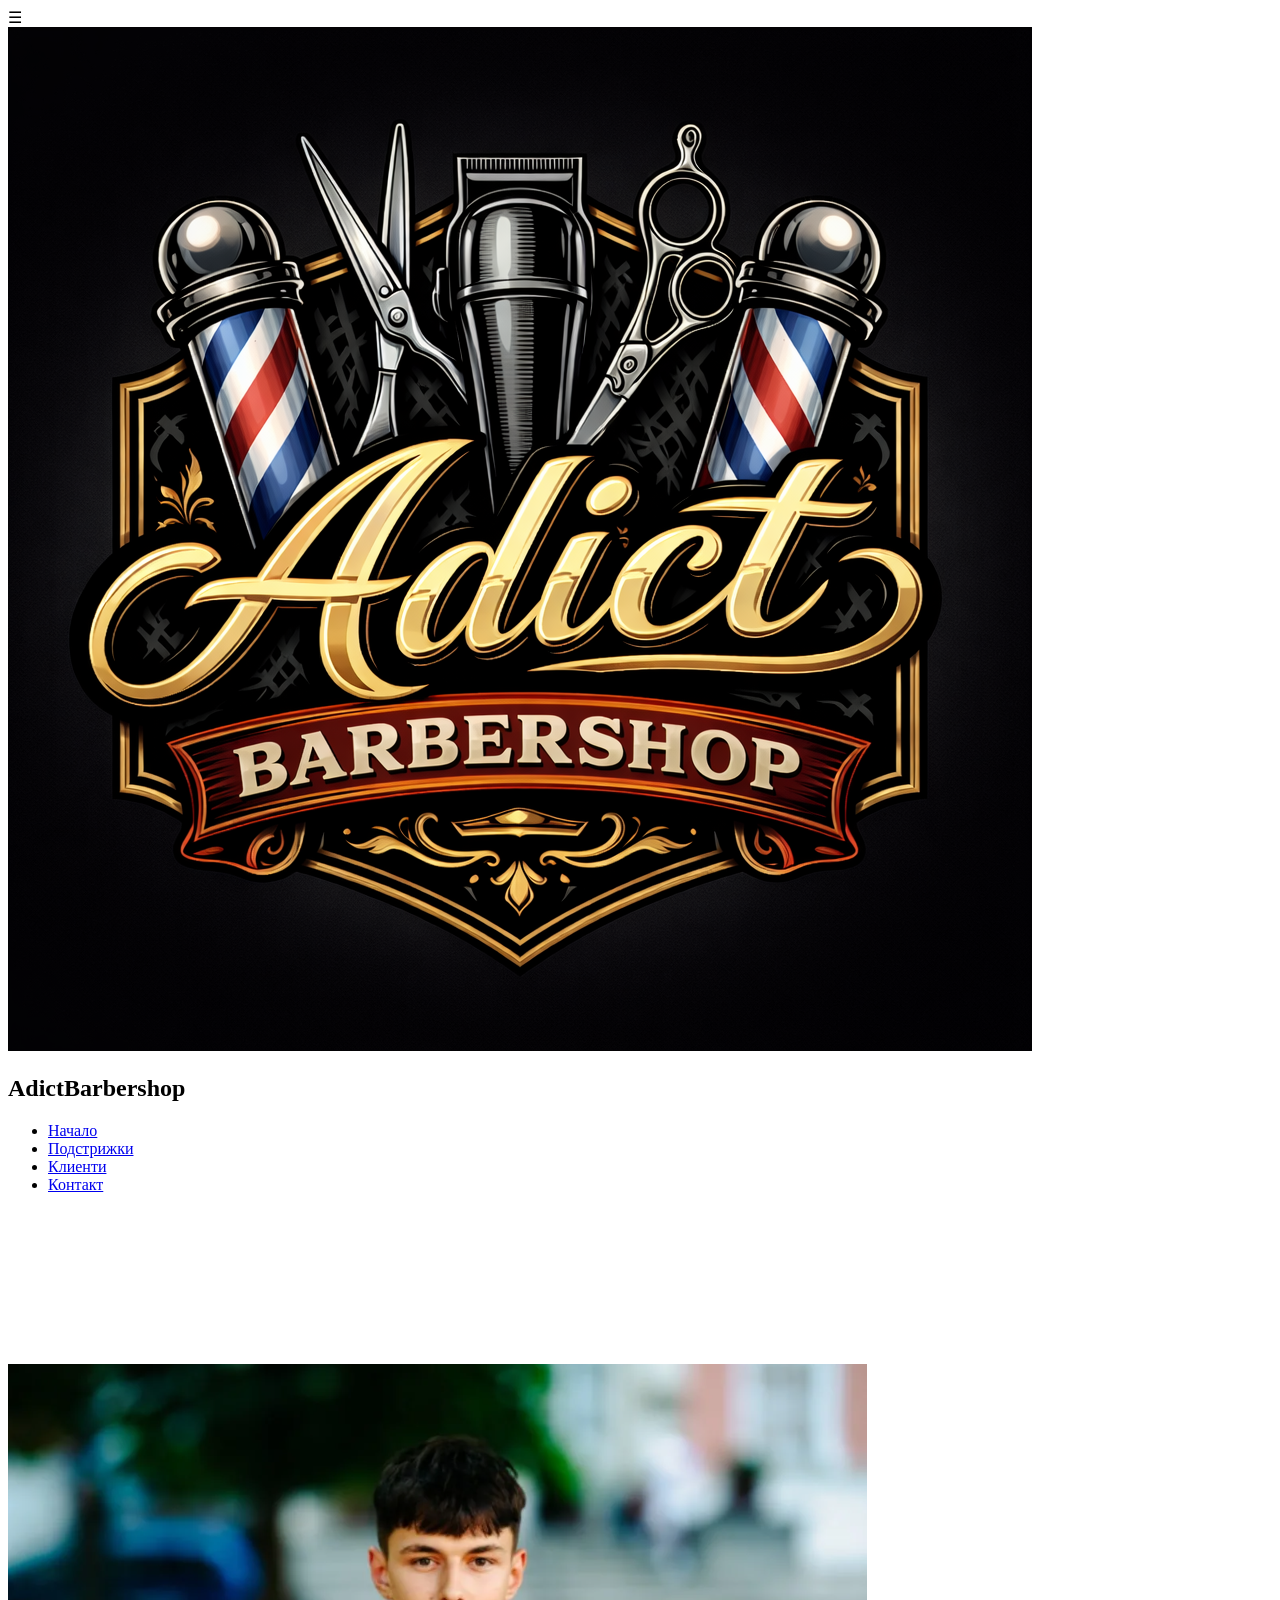
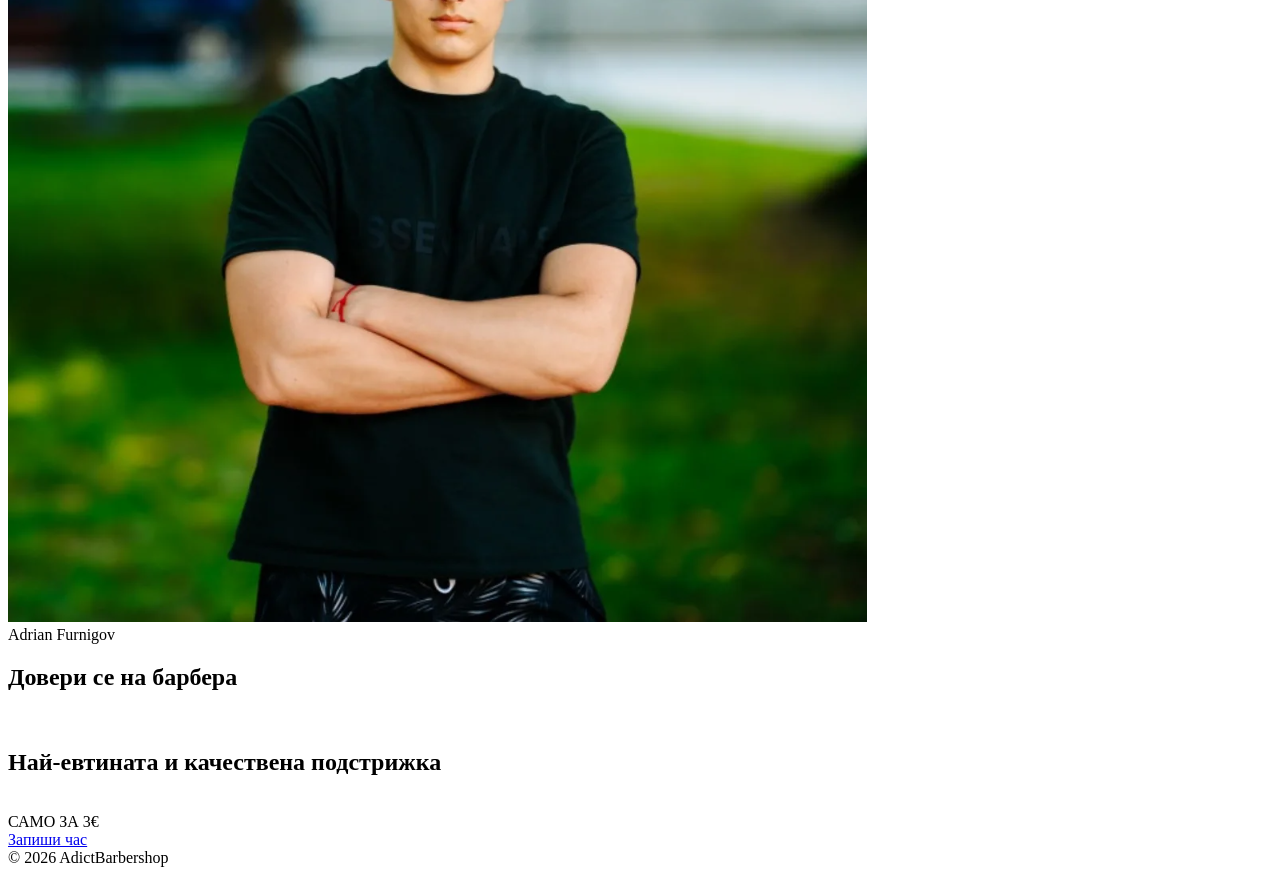
==== index.html @ c9885cfe "Add files via upload" ====
<!DOCTYPE html>
<html lang="bg">
<head>
    
    <link href="https://fonts.googleapis.com/css2?family=UnifrakturCook:wght@700&display=swap" rel="stylesheet">
    <link rel="shortcut icon" href="logoto.png">
<meta charset="UTF-8">
<meta name="viewport" content="width=device-width, initial-scale=1.0">
<title>AdictBarbershop</title>
<link rel="stylesheet" href="style.css">
<script defer src="script.js"></script>
</head>
<body>

<header>
    <div class="menu-btn" onclick="toggleMenu()">☰</div>
<div class="logo">
    <div class="logo-wrapper">
    <img src="logoto.png" alt="Barber Logo" class="logo-img">
</div>
<div class="barber-pole">
    <div class="pole-top"></div>
    <div class="pole-body">
        <div class="pole-inner"></div>
    </div>
    <div class="pole-bottom"></div>
</div>
<h2>AdictBarbershop</h2>
</div>

<nav id="nav">
<ul>
<li><a href="index.html">Начало</a></li>
<li><a href="services.html">Подстрижки</a></li>
<li><a href="clients.html">Клиенти</a></li>
<li><a href="contact.html">Контакт</a></li>
</ul>
</nav>
</header>

<section class="hero">
<video autoplay muted loop>
<source src="cuting.mp4" type="video/mp4">
</video>

<div class="barber-section">

    <div class="barber-img">
        <img src="barber.png" alt="Barber">
        <div class="barber-name">Adrian Furnigov</div>
    </div>
    <h2 class="moto">Довери се на барбера</h2><br>
    
</div>
<h1>Най-евтината и качествена подстрижка</h1><br>
<div class="price">САМО ЗА 3€</div>

<a href="contact.html">
<a href="contact.html" class="btn-book">Запиши час</a>
</a>
</section>

<footer>
© 2026 AdictBarbershop
</footer>
</body>
</html>
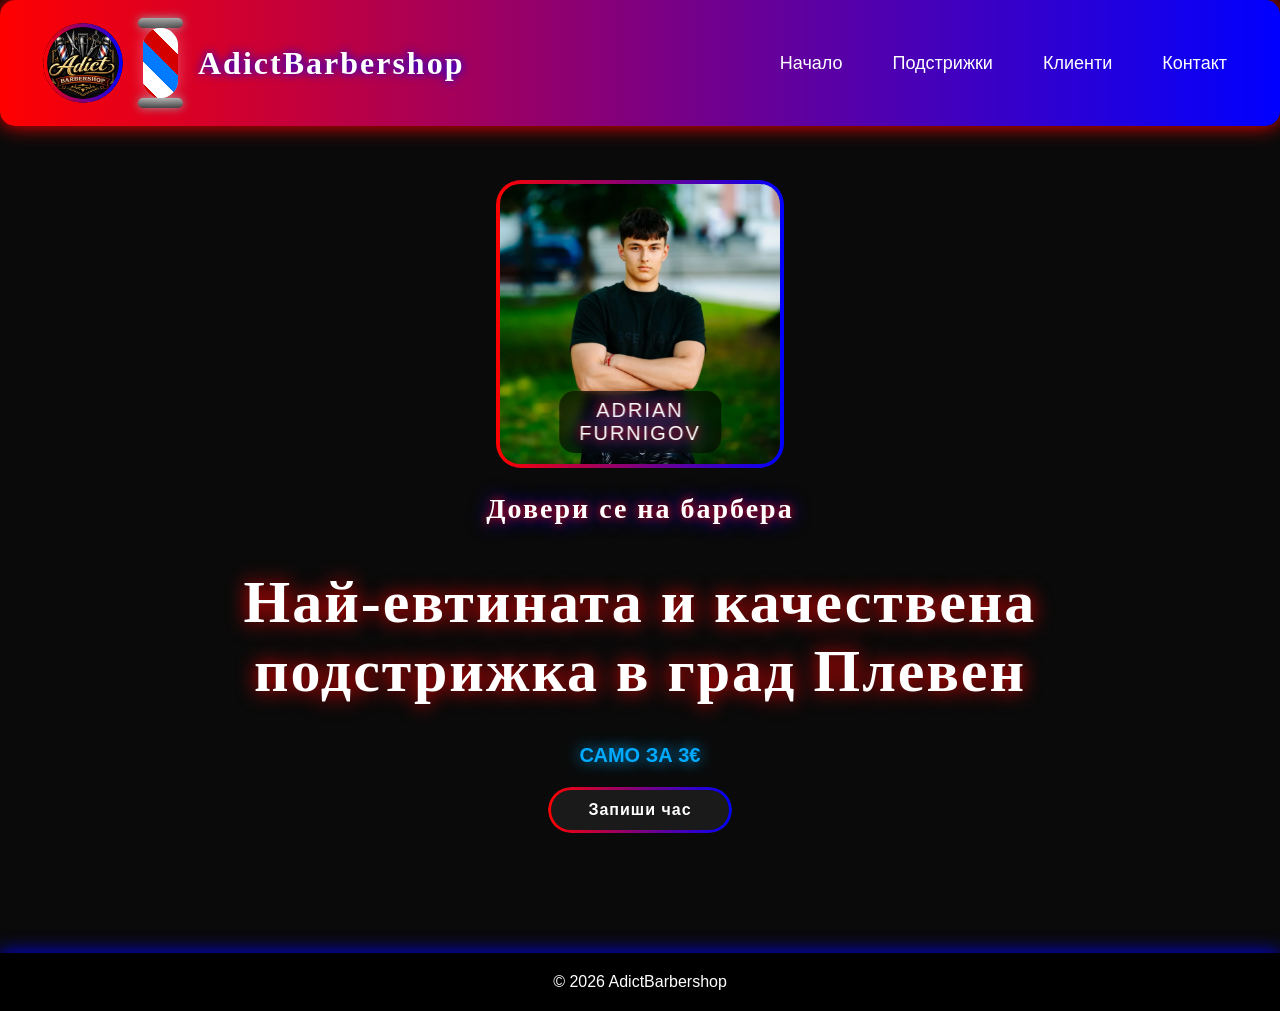
==== commit 40c9de3b: "Update index.html" ====
--- a/index.html
+++ b/index.html
@@ -52,7 +52,7 @@
     <h2 class="moto">Довери се на барбера</h2><br>
     
 </div>
-<h1>Най-евтината и качествена подстрижка</h1><br>
+<h1>Най-евтината и качествена подстрижка в град Плевен</h1><br>
 <div class="price">САМО ЗА 3€</div>
 
 <a href="contact.html">
@@ -64,4 +64,5 @@
 © 2026 AdictBarbershop
 </footer>
 </body>
-</html>+
+</html>
--- a/style.css
+++ b/style.css
@@ -0,0 +1,980 @@
+*{
+margin:0;
+padding:0;
+box-sizing:border-box;
+font-family: 'Poppins', sans-serif;
+}
+
+body{
+background:#0a0a0a;
+color:white;
+overflow-x:hidden;
+}
+
+header{
+position:fixed;
+top:0;
+left:0;
+width:100%;
+background:rgba(0,0,0,0.7);
+backdrop-filter:blur(10px);
+display:flex;
+justify-content:space-between;
+align-items:center;
+padding:15px 40px;
+z-index:1000;
+box-shadow:0 0 20px red;
+}
+
+.logo{
+display:flex;
+align-items:center;
+gap:15px;
+font-size:20px;
+color:white;
+text-shadow:0 0 10px blue;
+}
+
+/* 3D Barber Pole */
+.pole{
+width:50px;
+height:50px;
+border-radius:50%;
+background:white;
+position:relative;
+display:flex;
+align-items:center;
+justify-content:center;
+perspective:100px;
+}
+
+.pole::before{
+content:"";
+width:35px;
+height:35px;
+border-radius:50%;
+background:repeating-linear-gradient(
+45deg,
+red 0px,
+red 10px,
+white 10px,
+white 20px,
+blue 20px,
+blue 30px
+);
+animation:spin 2s linear infinite;
+}
+
+@keyframes spin{
+0%{transform:rotate(0deg);}
+100%{transform:rotate(360deg);}
+}
+
+nav ul{
+display:flex;
+gap:30px;
+list-style:none;
+}
+
+nav a{
+text-decoration:none;
+color:white;
+font-weight:500;
+position:relative;
+padding:5px 10px;
+transition:0.3s;
+}
+
+nav a::after{
+content:"";
+position:absolute;
+left:0;
+bottom:-5px;
+width:0%;
+height:3px;
+background:red;
+transition:0.4s;
+box-shadow:0 0 10px red;
+}
+
+nav a:hover::after{
+width:100%;
+}
+
+nav a:hover{
+text-shadow:0 0 15px blue;
+}
+
+section{
+min-height:100vh;
+padding:120px 10%;
+display:flex;
+flex-direction:column;
+justify-content:center;
+align-items:center;
+text-align:center;
+}
+
+/* HERO VIDEO */
+.hero{
+position:relative;
+color:white;
+}
+
+.hero video{
+position:absolute;
+top:0;
+left:0;
+width:100%;
+height:100%;
+object-fit:cover;
+z-index:-1;
+filter:brightness(0.4);
+}
+
+.hero h1{
+font-size:60px;
+text-shadow:0 0 20px red;
+}
+
+.price{
+font-size:70px;
+color:#00aaff;
+text-shadow:0 0 20px #00aaff;
+margin:20px 0;
+}
+
+.btn{
+padding:15px 40px;
+border:none;
+border-radius:40px;
+background:transparent;
+color:white;
+font-size:18px;
+cursor:pointer;
+border:2px solid red;
+box-shadow:0 0 15px red;
+transition:0.3s;
+}
+
+.btn:hover{
+background:red;
+box-shadow:0 0 40px red;
+transform:scale(1.1);
+}
+
+.card{
+background:#111;
+padding:30px;
+margin:20px;
+border-radius:20px;
+box-shadow:0 0 20px blue;
+transition:0.4s;
+}
+
+.card:hover{
+transform:translateY(-10px);
+box-shadow:0 0 40px red;
+}
+
+footer{
+background:#000;
+padding:20px;
+text-align:center;
+box-shadow:0 0 20px blue;
+}
+
+/* Responsive */
+@media(max-width:768px){
+nav ul{
+flex-direction:column;
+position:absolute;
+right:20px;
+top:70px;
+background:#111;
+padding:20px;
+border-radius:15px;
+display:none;
+}
+
+nav.active ul{
+display:flex;
+}
+}
+/* Движещ се неон */
+header{
+position:fixed;
+top:0;
+left:0;
+width:100%;
+background:rgba(0,0,0,0.8);
+backdrop-filter:blur(10px);
+display:flex;
+justify-content:space-between;
+align-items:center;
+padding:15px 40px;
+z-index:1000;
+border:3px solid transparent;
+border-radius:15px;
+background-clip:padding-box;
+}
+
+header::before{
+content:"";
+position:absolute;
+top:-3px;
+left:-3px;
+right:-3px;
+bottom:-3px;
+border-radius:15px;
+background:linear-gradient(
+90deg,
+red,
+blue,
+white,
+red
+);
+background-size:300%;
+z-index:-1;
+animation:neonMove 4s linear infinite;
+}
+
+@keyframes neonMove{
+0%{background-position:0%;}
+100%{background-position:300%;}
+}
+.btn{
+position:relative;
+padding:15px 40px;
+background:#000;
+color:white;
+border:none;
+border-radius:40px;
+cursor:pointer;
+font-size:18px;
+overflow:hidden;
+z-index:1;
+}
+
+.btn::before{
+content:"";
+position:absolute;
+top:-2px;
+left:-2px;
+right:-2px;
+bottom:-2px;
+border-radius:40px;
+background:linear-gradient(
+90deg,
+red,
+blue,
+white,
+red
+);
+background-size:300%;
+z-index:-1;
+animation:neonMove 3s linear infinite;
+}
+.card{
+background:#111;
+padding:30px;
+margin:20px;
+border-radius:20px;
+position:relative;
+z-index:1;
+}
+
+.card::before{
+content:"";
+position:absolute;
+top:-2px;
+left:-2px;
+right:-2px;
+bottom:-2px;
+border-radius:20px;
+background:linear-gradient(
+90deg,
+blue,
+red,
+white,
+blue
+);
+background-size:300%;
+z-index:-1;
+animation:neonMove 5s linear infinite;
+}
+/* === REAL 3D BARBER POLE === */
+
+.barber-pole{
+width:45px;
+display:flex;
+flex-direction:column;
+align-items:center;
+perspective:500px;
+}
+
+/* Горна метална капачка */
+.pole-top,
+.pole-bottom{
+width:45px;
+height:10px;
+background:linear-gradient(to bottom,#aaa,#444);
+border-radius:5px;
+box-shadow:0 0 10px #999;
+}
+
+/* Основно тяло */
+.pole-body{
+width:35px;
+height:70px;
+background:#fff;
+border-radius:20px;
+overflow:hidden;
+position:relative;
+box-shadow:
+inset 0 0 15px rgba(0,0,0,0.6),
+0 0 15px rgba(255,255,255,0.3);
+}
+
+/* Вътрешната въртяща се част */
+.pole-inner{
+position:absolute;
+width:100%;
+height:200%;
+background:repeating-linear-gradient(
+45deg,
+#d40000 0px,
+#d40000 15px,
+#ffffff 15px,
+#ffffff 30px,
+#007bff 30px,
+#007bff 45px
+);
+animation:poleSpin 2s linear infinite;
+}
+
+/* Анимация */
+@keyframes poleSpin{
+0%{ transform:translateY(0); }
+100%{ transform:translateY(-50%); }
+}
+h1, h2{
+font-family: 'UnifrakturCook', cursive;
+font-size:60px;
+letter-spacing:2px;
+}
+.menu-btn{
+display:none;
+font-size:30px;
+color:white;
+cursor:pointer;
+text-shadow:0 0 10px red;
+}
+
+/* Мобилен режим */
+@media(max-width:768px){
+
+.menu-btn{
+display:block;
+}
+
+nav{
+position:absolute;
+top:80px;
+right:20px;
+width:220px;
+background:#111;
+border-radius:15px;
+padding:20px;
+transform:translateY(-20px);
+opacity:0;
+pointer-events:none;
+transition:0.4s ease;
+box-shadow:0 0 20px red;
+}
+
+nav ul{
+flex-direction:column;
+gap:20px;
+}
+
+nav.active{
+transform:translateY(0);
+opacity:1;
+pointer-events:auto;
+}
+
+/* По-малък текст */
+nav a{
+font-size:16px;
+}
+
+h1{
+font-size:32px;
+}
+
+.price{
+font-size:40px;
+}
+
+.btn{
+font-size:14px;
+padding:12px 25px;
+}
+}
+body{
+background:#0a0a0a;
+color:white;
+font-size:clamp(13px, 2vw, 16px);
+}
+nav a{
+font-size:clamp(14px, 2vw, 18px);
+}
+h1{
+font-size:clamp(26px, 6vw, 60px);
+}
+
+h2{
+font-size:clamp(18px, 4vw, 32px);
+}
+.price{
+font-size:clamp(32px, 8vw, 70px);
+}
+.btn{
+font-size:clamp(13px, 2vw, 18px);
+padding:clamp(10px, 2vw, 15px) clamp(20px, 4vw, 40px);
+}
+/* === BARBER IMAGE SECTION === */
+
+.barber-section{
+margin-top:60px;
+display:flex;
+flex-direction:column;
+align-items:center;
+gap:25px;
+}
+
+/* Неон рамка */
+.barber-img{
+position:relative;
+padding:4px;
+border-radius:25px;
+background:linear-gradient(90deg, red, blue, white, red);
+background-size:300%;
+animation:neonMove 4s linear infinite;
+}
+
+.barber-img img{
+width:280px;
+height:280px;
+object-fit:cover;
+border-radius:20px;
+display:block;
+}
+
+/* Мото */
+.moto{
+font-size:clamp(18px, 4vw, 28px);
+text-shadow:
+0 0 10px red,
+0 0 20px blue;
+letter-spacing:2px;
+}
+.barber-name{
+position:absolute;
+bottom:15px;
+left:50%;
+transform:translateX(-50%);
+background:rgba(0,0,0,0.6);
+padding:8px 20px;
+border-radius:15px;
+font-size:clamp(14px, 3vw, 20px);
+letter-spacing:2px;
+text-transform:uppercase;
+color:white;
+text-shadow:
+0 0 10px red,
+0 0 20px blue,
+0 0 30px white;
+backdrop-filter:blur(5px);
+}
+@media (max-width:768px){
+
+.hero h1{
+font-size:22px;
+line-height:1.3;
+letter-spacing:1px;
+padding:0 15px;
+}
+
+}
+.cut-image{
+width:280px;
+height:280px;
+object-fit:cover;
+display:block;
+margin:0 auto 30px auto;
+border-radius:25px;
+padding:4px;
+
+background:linear-gradient(90deg, red, blue, white, red);
+background-size:300%;
+animation:neonMove 4s linear infinite;
+}
+.contact-section{
+min-height:100vh;
+display:flex;
+flex-direction:column;
+align-items:center;
+justify-content:center;
+text-align:center;
+padding:40px 20px;
+background:#0a0a0a;
+}
+
+.contact-title{
+font-size:clamp(28px, 6vw, 50px);
+margin-bottom:50px;
+text-shadow:0 0 20px red, 0 0 40px blue;
+}
+
+/* Контейнър */
+.contact-cards{
+display:flex;
+gap:40px;
+flex-wrap:wrap;
+justify-content:center;
+}
+
+/* Карти */
+.contact-card{
+width:180px;
+height:180px;
+display:flex;
+flex-direction:column;
+align-items:center;
+justify-content:center;
+text-decoration:none;
+color:white;
+border-radius:25px;
+position:relative;
+overflow:hidden;
+background:rgba(20,20,20,0.8);
+backdrop-filter:blur(10px);
+transition:0.4s;
+}
+
+/* Неон рамка */
+.contact-card::before{
+content:"";
+position:absolute;
+inset:0;
+padding:3px;
+border-radius:25px;
+background:linear-gradient(90deg, red, blue, white, red);
+background-size:300%;
+animation:neonMove 4s linear infinite;
+-webkit-mask:
+linear-gradient(#000 0 0) content-box,
+linear-gradient(#000 0 0);
+-webkit-mask-composite:xor;
+mask-composite:exclude;
+}
+
+/* Икони */
+.contact-card i{
+font-size:50px;
+margin-bottom:15px;
+text-shadow:0 0 15px red, 0 0 25px blue;
+transition:0.4s;
+}
+
+/* Hover ефект */
+.contact-card:hover{
+transform:translateY(-10px) scale(1.05);
+box-shadow:0 0 30px red, 0 0 50px blue;
+}
+
+.contact-card:hover i{
+transform:scale(1.2) rotate(5deg);
+}
+
+/* Текст */
+.contact-text{
+margin-top:50px;
+font-size:clamp(14px, 2vw, 18px);
+opacity:0.8;
+}@media (max-width:768px){
+
+.contact-card{
+width:130px;
+height:130px;
+}
+
+.contact-card i{
+font-size:35px;
+}
+
+.contact-cards{
+gap:20px;
+}
+
+}
+.hero{
+position:relative;
+min-height:100vh;
+display:flex;
+flex-direction:column;
+align-items:center;
+justify-content:center;
+text-align:center;
+overflow:hidden;
+}
+
+.hero-video{
+position:absolute;
+top:0;
+left:0;
+width:100%;
+height:100%;
+object-fit:cover;
+z-index:-1;
+filter:brightness(40%);
+}
+.hero-title{
+font-size:clamp(28px, 6vw, 60px);
+margin-bottom:50px;
+text-shadow:
+0 0 20px red,
+0 0 40px blue;
+}
+.cards-container{
+display:flex;
+flex-wrap:wrap;
+justify-content:center;
+gap:40px;
+padding:20px;
+}
+.card{
+position:relative;
+background:#111;
+padding:25px;
+width:280px;
+border-radius:25px;
+text-align:center;
+overflow:hidden;
+transition:0.4s;
+}
+
+/* Neon border */
+.card::before{
+content:"";
+position:absolute;
+inset:0;
+padding:3px;
+border-radius:25px;
+background:linear-gradient(90deg, red, blue, white, red);
+background-size:300%;
+animation:neonMove 4s linear infinite;
+
+-webkit-mask:
+linear-gradient(#000 0 0) content-box,
+linear-gradient(#000 0 0);
+-webkit-mask-composite:xor;
+mask-composite:exclude;
+
+pointer-events:none;
+}
+.cut-image{
+width:100%;
+height:200px;
+object-fit:cover;
+border-radius:15px;
+margin-bottom:15px;
+}
+.price{
+color:#00aaff;
+text-shadow:0 0 15px #00aaff;
+font-weight:bold;
+font-size:20px;
+}
+.card:hover{
+transform:translateY(-10px);
+box-shadow:0 0 30px red, 0 0 50px blue;
+}
+@media (max-width:768px){
+
+.cards-container{
+gap:20px;
+}
+
+.card{
+width:90%;
+}
+
+}@media (max-width:768px){
+
+.cards-container{
+gap:20px;
+}
+
+.card{
+width:90%;
+}
+
+}
+@keyframes neonMove{
+0%{ background-position:0% 50%; }
+100%{ background-position:300% 50%; }
+}
+.lightbox{
+position:fixed;
+inset:0;
+background:rgba(0,0,0,0.85);
+display:none;
+align-items:center;
+justify-content:center;
+z-index:999;
+}
+
+.lightbox img{
+max-width:80%;
+max-height:80%;
+border-radius:25px;
+position:relative;
+padding:4px;
+background:linear-gradient(90deg, red, blue, white, red);
+background-size:300%;
+animation:neonMove 4s linear infinite;
+}
+
+/* X бутон */
+.close-btn{
+position:absolute;
+top:30px;
+right:40px;
+font-size:40px;
+color:white;
+cursor:pointer;
+text-shadow:0 0 15px red, 0 0 30px blue;
+}
+@media (max-width:768px){
+.lightbox img{
+max-width:95%;
+max-height:70%;
+}
+}
+.video-card{
+position:relative;
+width:300px;
+border-radius:25px;
+overflow:hidden;
+margin:30px;
+}
+
+/* Neon border */
+.video-card::before{
+content:"";
+position:absolute;
+inset:0;
+padding:3px;
+border-radius:25px;
+background:linear-gradient(90deg, red, blue, white, red);
+background-size:300%;
+animation:neonMove 4s linear infinite;
+
+-webkit-mask:
+linear-gradient(#000 0 0) content-box,
+linear-gradient(#000 0 0);
+-webkit-mask-composite:xor;
+mask-composite:exclude;
+
+pointer-events:none;
+}
+
+.client-video{
+width:100%;
+display:block;
+border-radius:20px;
+cursor:pointer;
+}
+@media (max-width:768px){
+.video-card{
+width:90%;
+margin:20px auto;
+}
+}
+.video-lightbox{
+position:fixed;
+inset:0;
+background:rgba(0,0,0,0.9);
+display:none;
+align-items:center;
+justify-content:center;
+z-index:1000;
+}
+
+.video-lightbox video{
+max-width:85%;
+max-height:85%;
+border-radius:25px;
+padding:4px;
+background:linear-gradient(90deg, red, blue, white, red);
+background-size:300%;
+animation:neonMove 4s linear infinite;
+}
+
+.close-video{
+position:absolute;
+top:30px;
+right:40px;
+font-size:40px;
+color:white;
+cursor:pointer;
+text-shadow:0 0 15px red, 0 0 30px blue;
+}
+.btn-book{
+position:relative;
+display:inline-block;
+padding:14px 40px;
+border-radius:30px;
+background:#1a1a1a; /* тъмно сиво вътре */
+color:white;
+text-decoration:none;
+font-weight:600;
+letter-spacing:1px;
+overflow:hidden;
+transition:0.3s;
+}
+
+/* НЕОН САМО ПО РАМКАТА */
+.btn-book::before{
+content:"";
+position:absolute;
+inset:0;
+padding:3px;
+border-radius:30px;
+background:linear-gradient(90deg, red, blue, white, red);
+background-size:300%;
+animation:neonMove 4s linear infinite;
+
+-webkit-mask:
+linear-gradient(#000 0 0) content-box,
+linear-gradient(#000 0 0);
+-webkit-mask-composite:xor;
+mask-composite:exclude;
+
+pointer-events:none;
+}
+
+/* Hover ефект */
+.btn-book:hover{
+transform:translateY(-3px);
+box-shadow:0 0 20px red, 0 0 40px blue;
+}
+.navbar{
+display:flex;
+align-items:center;
+justify-content:space-between;
+padding:15px 40px;
+}
+
+.logo-wrapper{
+position:relative;
+width:80px;
+height:80px;
+border-radius:50%;
+overflow:hidden;
+}
+
+/* НЕОН РИНГ */
+.logo-wrapper::before{
+content:"";
+position:absolute;
+inset:0;
+padding:4px;
+border-radius:50%;
+background:linear-gradient(90deg, red, blue, white, red);
+background-size:300%;
+animation:neonMove 4s linear infinite;
+
+-webkit-mask:
+linear-gradient(#000 0 0) content-box,
+linear-gradient(#000 0 0);
+-webkit-mask-composite:xor;
+mask-composite:exclude;
+
+pointer-events:none;
+}
+
+.logo-img{
+width:100%;
+height:100%;
+object-fit:cover;
+border-radius:50%;
+background:#111;
+}.navbar{
+display:flex;
+align-items:center;
+justify-content:space-between;
+padding:15px 40px;
+}
+
+.logo-wrapper{
+position:relative;
+width:80px;
+height:80px;
+border-radius:50%;
+overflow:hidden;
+}
+
+/* НЕОН РИНГ */
+.logo-wrapper::before{
+content:"";
+position:absolute;
+inset:0;
+padding:4px;
+border-radius:50%;
+background:linear-gradient(90deg, red, blue, white, red);
+background-size:300%;
+animation:neonMove 4s linear infinite;
+
+-webkit-mask:
+linear-gradient(#000 0 0) content-box,
+linear-gradient(#000 0 0);
+-webkit-mask-composite:xor;
+mask-composite:exclude;
+
+pointer-events:none;
+}
+
+.logo-img{
+width:100%;
+height:100%;
+object-fit:cover;
+border-radius:50%;
+background:#111;
+}
+@media (max-width:768px){
+
+.logo-wrapper{
+width:60px;
+height:60px;
+}
+
+.navbar{
+padding:10px 20px;
+}
+
+}@media (max-width:768px){
+
+.logo-wrapper{
+width:60px;
+height:60px;
+}
+
+.navbar{
+padding:10px 20px;
+}
+
+}
